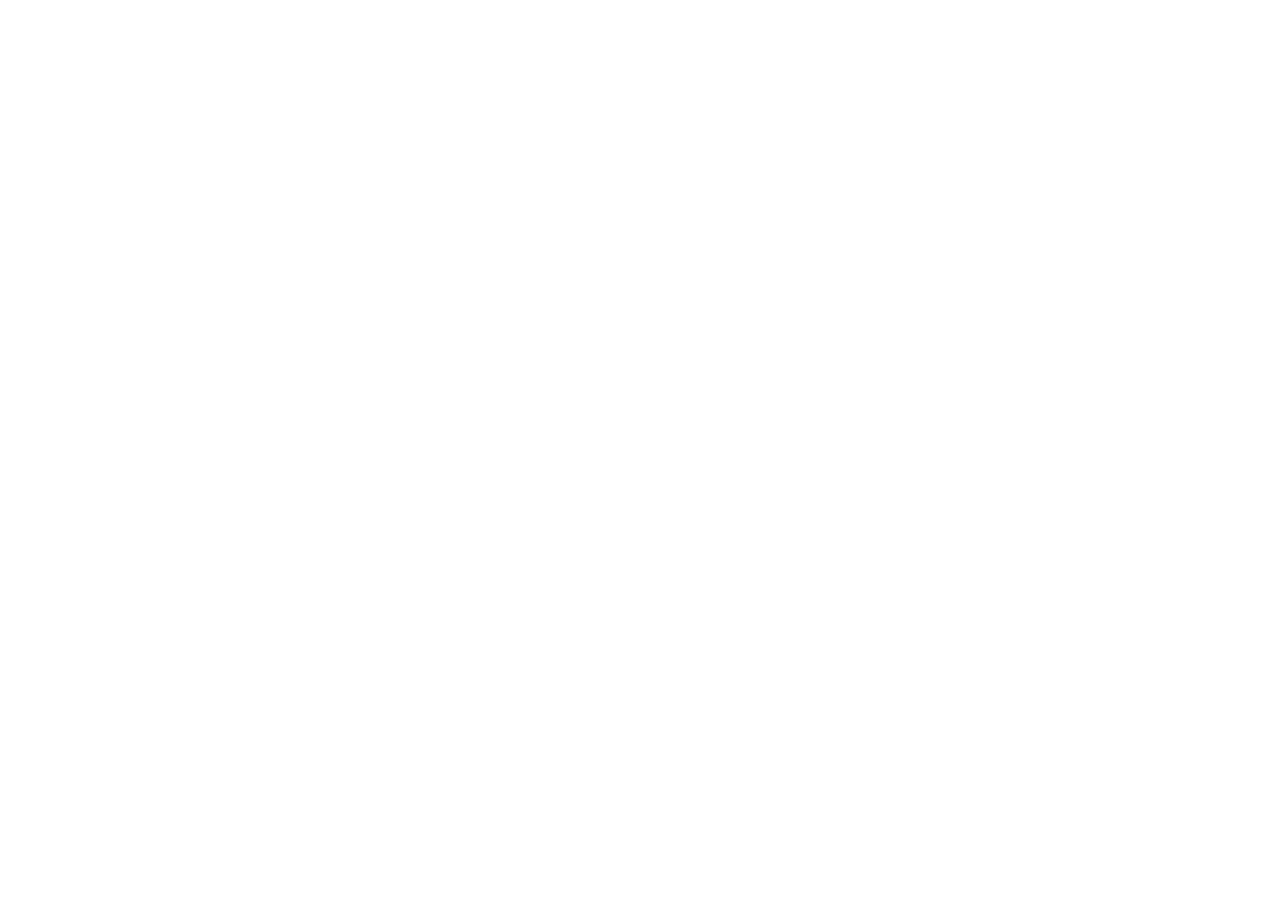
==== index.html @ f5ffb24e "Add files via upload" ====
<!doctype html><html lang="en"><head><meta charset="utf-8"/><link rel="icon" href="/favicon.ico"/><meta name="viewport" content="width=device-width,initial-scale=1"/><meta name="theme-color" content="#000000"/><meta name="description" content="Web site for GEU ACM Chapter"/><link rel="apple-touch-icon" href="/logo192.png"/><link rel="manifest" href="/manifest.json"/><link rel="preconnect" href="https://fonts.googleapis.com"><link rel="preconnect" href="https://fonts.gstatic.com" crossorigin><link href="https://fonts.googleapis.com/css2?family=Changa:wght@300&display=swap" rel="stylesheet"><link rel="stylesheet" href="https://cdnjs.cloudflare.com/ajax/libs/font-awesome/6.1.1/css/brands.min.css"><title>GEU ACM Chapter</title><script defer="defer" src="/static/js/main.35e8600f.js"></script><link href="/static/css/main.13fc8b29.css" rel="stylesheet"></head><body><noscript>You need to enable JavaScript to run this app.</noscript><div id="root"></div></body></html>
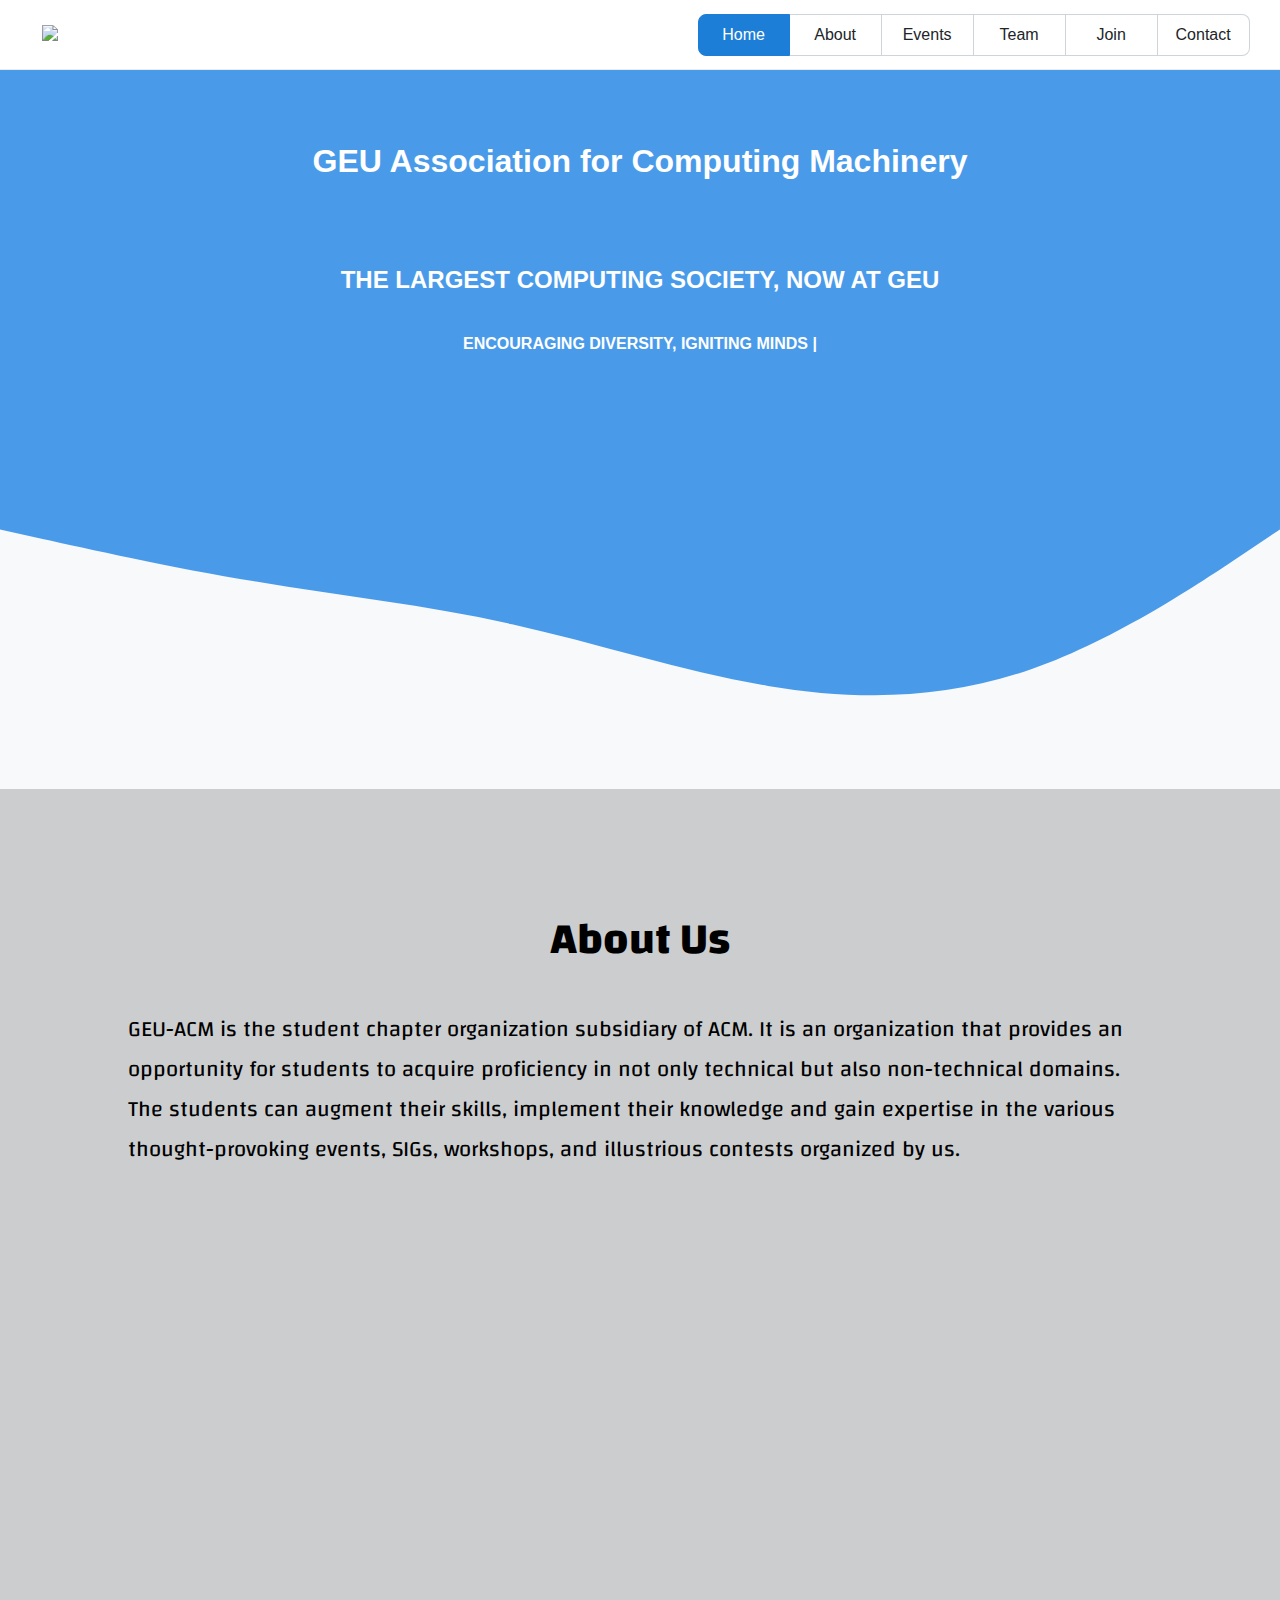
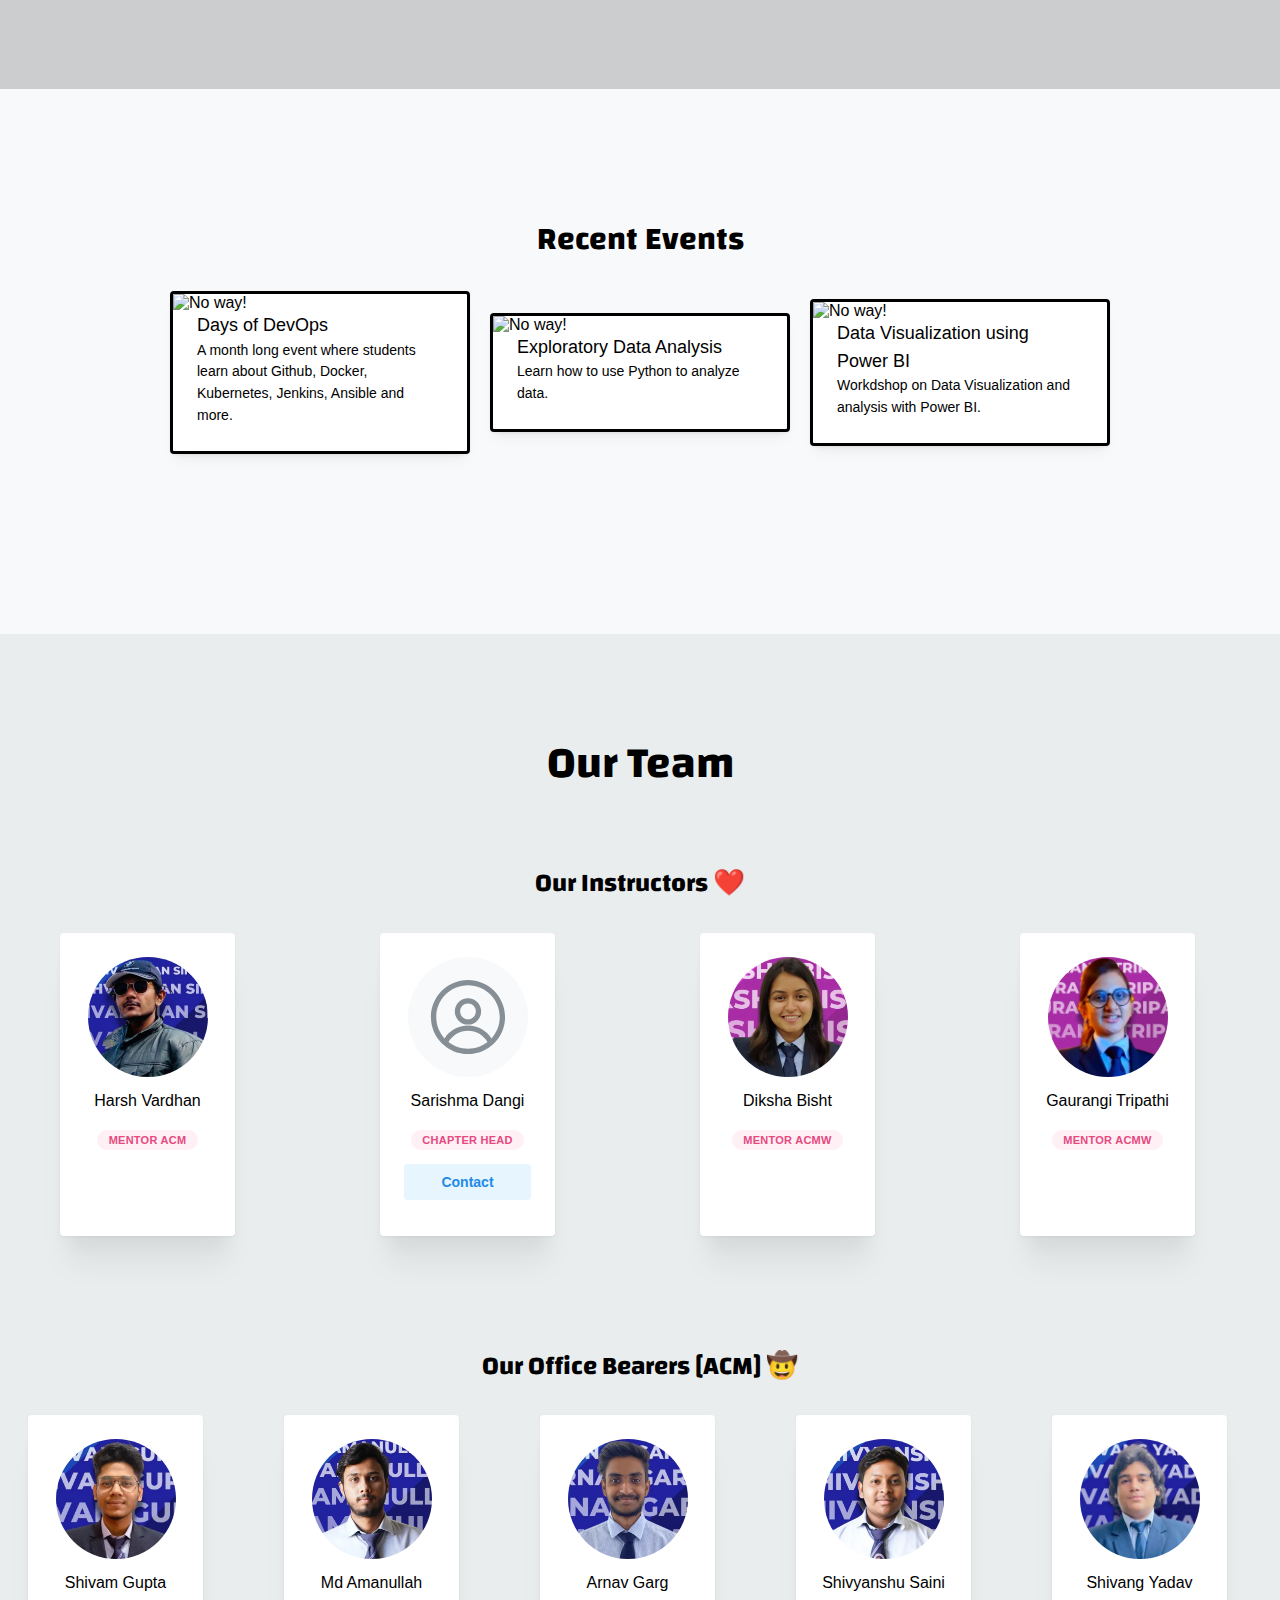
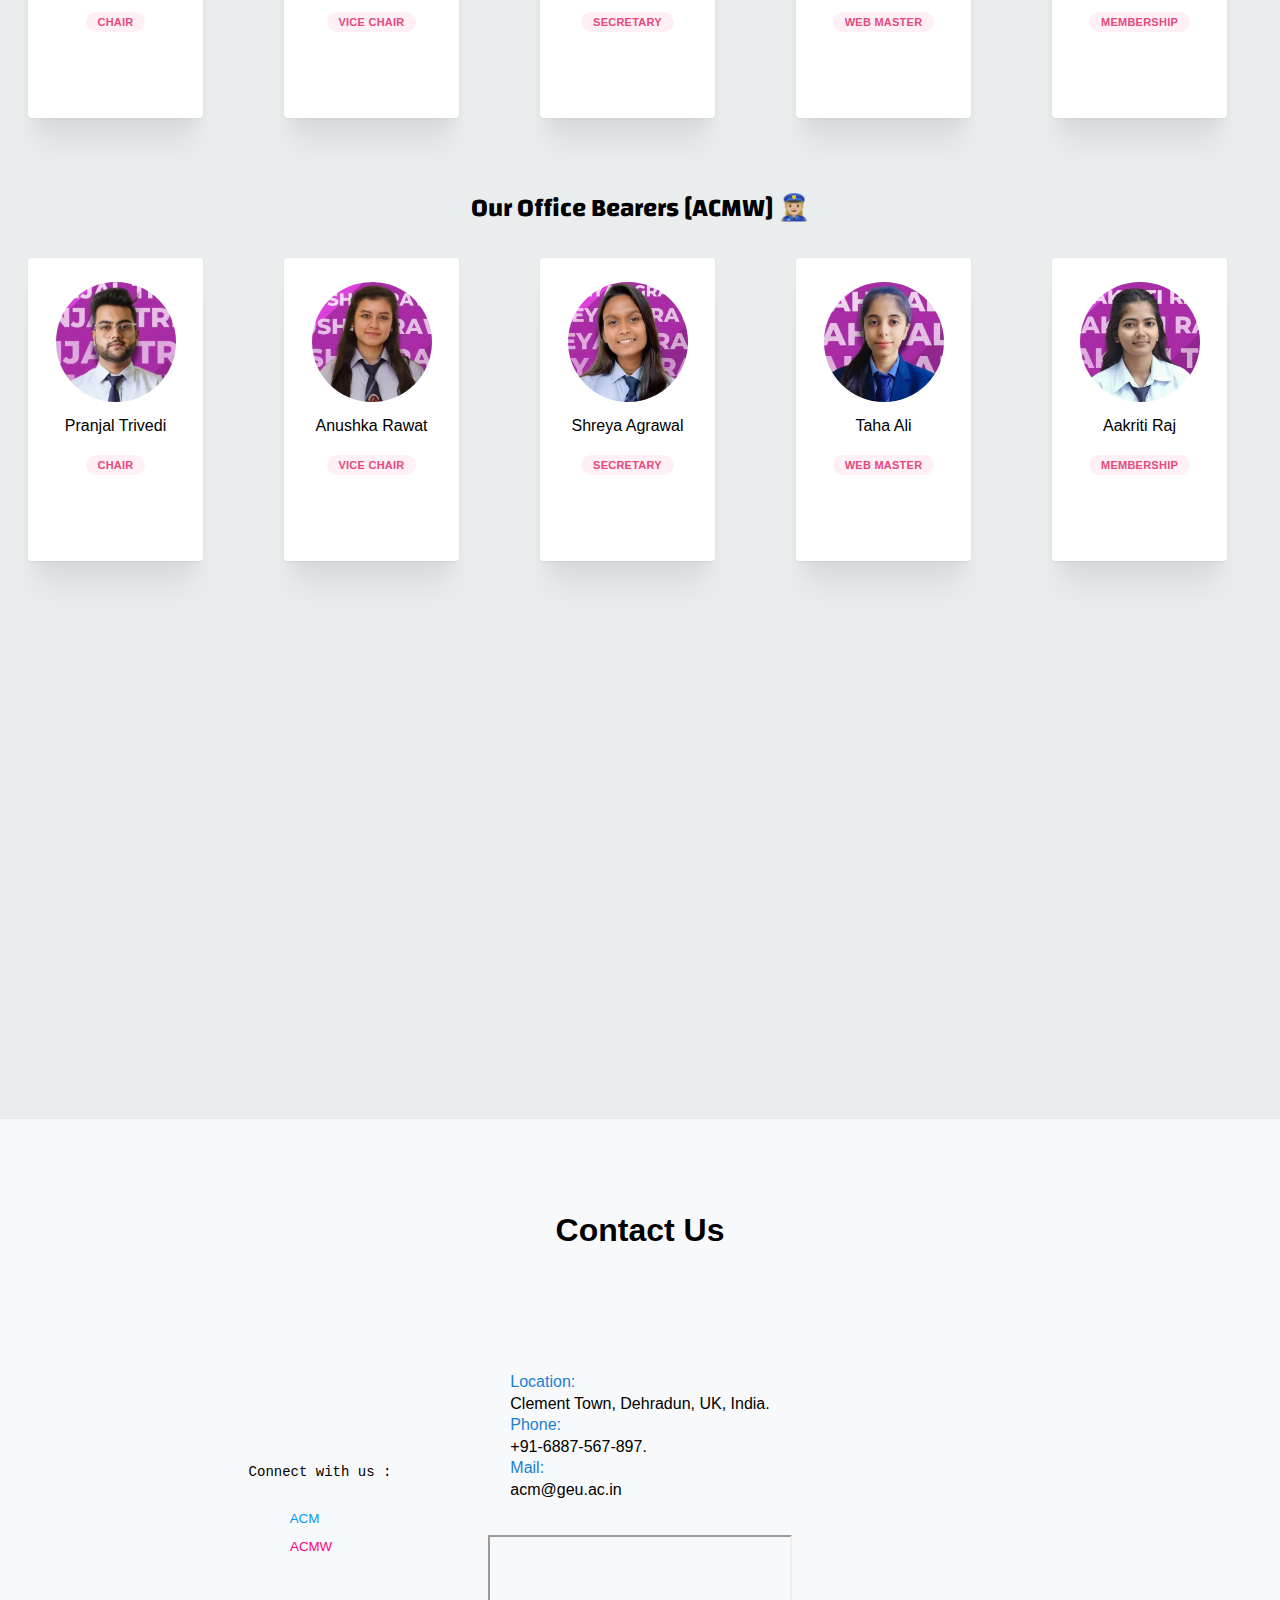
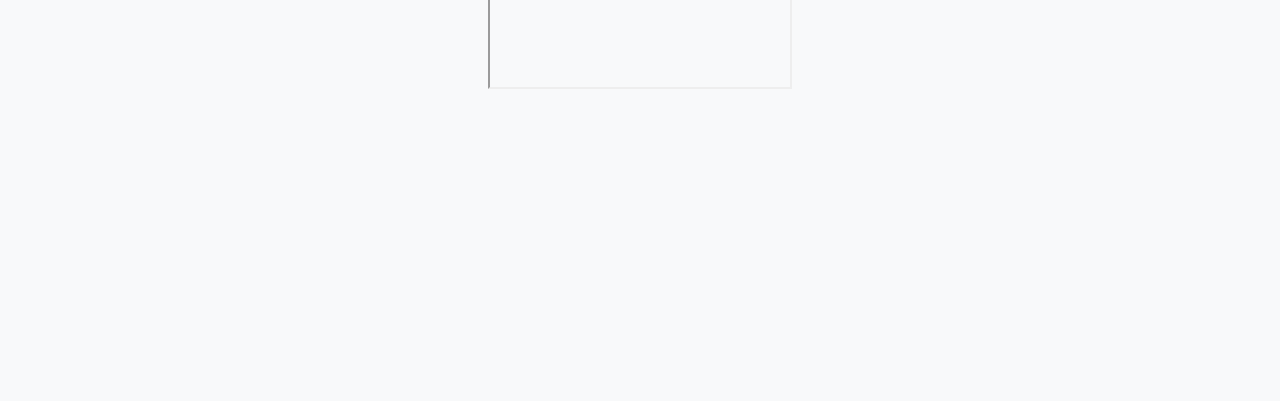
==== commit c313853e: "Host" ====
--- a/index.html
+++ b/index.html
@@ -1 +1 @@
-<!doctype html><html lang="en"><head><meta charset="utf-8"/><link rel="icon" href="/favicon.ico"/><meta name="viewport" content="width=device-width,initial-scale=1"/><meta name="theme-color" content="#000000"/><meta name="description" content="Web site for GEU ACM Chapter"/><link rel="apple-touch-icon" href="/logo192.png"/><link rel="manifest" href="/manifest.json"/><link rel="preconnect" href="https://fonts.googleapis.com"><link rel="preconnect" href="https://fonts.gstatic.com" crossorigin><link href="https://fonts.googleapis.com/css2?family=Changa:wght@300&display=swap" rel="stylesheet"><link rel="stylesheet" href="https://cdnjs.cloudflare.com/ajax/libs/font-awesome/6.1.1/css/brands.min.css"><title>GEU ACM Chapter</title><script defer="defer" src="/static/js/main.35e8600f.js"></script><link href="/static/css/main.13fc8b29.css" rel="stylesheet"></head><body><noscript>You need to enable JavaScript to run this app.</noscript><div id="root"></div></body></html>+<!doctype html><html lang="en"><head><meta charset="utf-8"/><link rel="icon" href="/favicon.ico"/><meta name="viewport" content="width=device-width,initial-scale=1"/><meta name="theme-color" content="#000000"/><meta name="description" content="Web site for GEU ACM Chapter"/><link rel="apple-touch-icon" href="/logo192.png"/><link rel="manifest" href="/manifest.json"/><link rel="preconnect" href="https://fonts.googleapis.com"><link rel="preconnect" href="https://fonts.gstatic.com" crossorigin><link href="https://fonts.googleapis.com/css2?family=Changa:wght@300&display=swap" rel="stylesheet"><link rel="stylesheet" href="https://cdnjs.cloudflare.com/ajax/libs/font-awesome/6.1.1/css/brands.min.css"><title>GEU ACM Chapter</title><script defer="defer" src="/static/js/main.a0a23445.js"></script><link href="/static/css/main.13fc8b29.css" rel="stylesheet"></head><body><noscript>You need to enable JavaScript to run this app.</noscript><div id="root"></div></body></html>--- a/static/css/main.13fc8b29.css
+++ b/static/css/main.13fc8b29.css
@@ -0,0 +1,2 @@
+body{-webkit-font-smoothing:antialiased;-moz-osx-font-smoothing:grayscale;font-family:-apple-system,BlinkMacSystemFont,Segoe UI,Roboto,Oxygen,Ubuntu,Cantarell,Fira Sans,Droid Sans,Helvetica Neue,sans-serif;margin:0}code{font-family:source-code-pro,Menlo,Monaco,Consolas,Courier New,monospace}html{scroll-behavior:smooth}.mantine-AppShell-main{padding:0}.home{height:10vh}.jumbotron{background:#499bea;color:#fff;height:45vh;margin-bottom:-2vw;padding:4vw 4vw 0;width:100%}.about{background:#cbcdce;color:#000;float:center;font-family:Changa,sans-serif;font-size:22px;height:100vh;margin-bottom:100px;min-height:600px;padding:0 10vw;width:100%}@media screen and (max-width:1000px){.about{font-size:19px}}.about-text{font-family:Changa,sans-serif;text-align:justify}.aboutus-img{background-image:linear-gradient(rgba(0,0,0,.5),rgba(0,0,0,.5)),url(https://geu.acm.org/core/ev.jpg);background-position:50%;background-repeat:no-repeat;background-size:cover;display:none;height:400px;margin-left:40px;position:relative;width:1000px}@media screen and (min-width:1440px){.aboutus-img{display:inline-block}}.events{font-family:Changa,sans-serif}.evcards{-webkit-column-gap:20px;column-gap:20px;display:flex;flex-basis:10%;flex-wrap:wrap;margin-bottom:20vh;row-gap:20px}.evcards>*{border-style:solid;max-width:300px}.team{background:#e9edee;display:block;font-family:Changa,sans-serif;font-size:22px;height:425vh;padding-top:60px;width:100%}@media screen and (max-width:525px){.team{height:425vh}}@media screen and (min-width:1000px){.team{height:225vh}}.pcard-wrap{display:flex;flex-wrap:wrap;row-gap:1vw}@media screen and (min-width:0px){.pcard-wrap{margin:1 400px}}.pcard{flex-basis:30%;margin:0 -400px;max-width:200px}:root{--contact-rpt:20vh;--contact-rpl:-25vw}#contact{min-height:90vh;padding-top:8vh}.contact__connect--head{position:relative}.contact__connect--head pre{font-size:14px}.contact__connect--body{position:relative}.contact__connect--body span{padding-top:10px;scale:1.5}.contact__connect--body sub{position:relative;top:10px}@media screen and (max-width:1200px){#contact .brspace{min-height:30px}}@media screen and (min-width:1200px){.contact__connect--body,.contact__connect--head{left:-25vw;left:var(--contact-rpl);position:relative;top:20vh;top:var(--contact-rpt)}}icon[class^=fa-brands]{color:#228be8;cursor:pointer;display:inline;padding:10%}.swiper{height:100%;width:100%}.swiper-slide{align-items:center;background:#fff;display:flex;font-size:18px;justify-content:center;text-align:center}.swiper-slide img{display:block;height:100%;object-fit:cover;width:100%}#cert_error,#cert_success{display:none}.header{background-color:#f1f1f1;overflow:hidden}.header a{border-radius:4px;color:#000;float:left;font-size:18px;line-height:25px;padding:12px;text-align:center;text-decoration:none}.header a.logo{font-size:25px;font-weight:700}.header a.active{background-color:#1e90ff;color:#fff}.header__right{padding-left:10px;text-align:center}
+/*# sourceMappingURL=main.13fc8b29.css.map*/